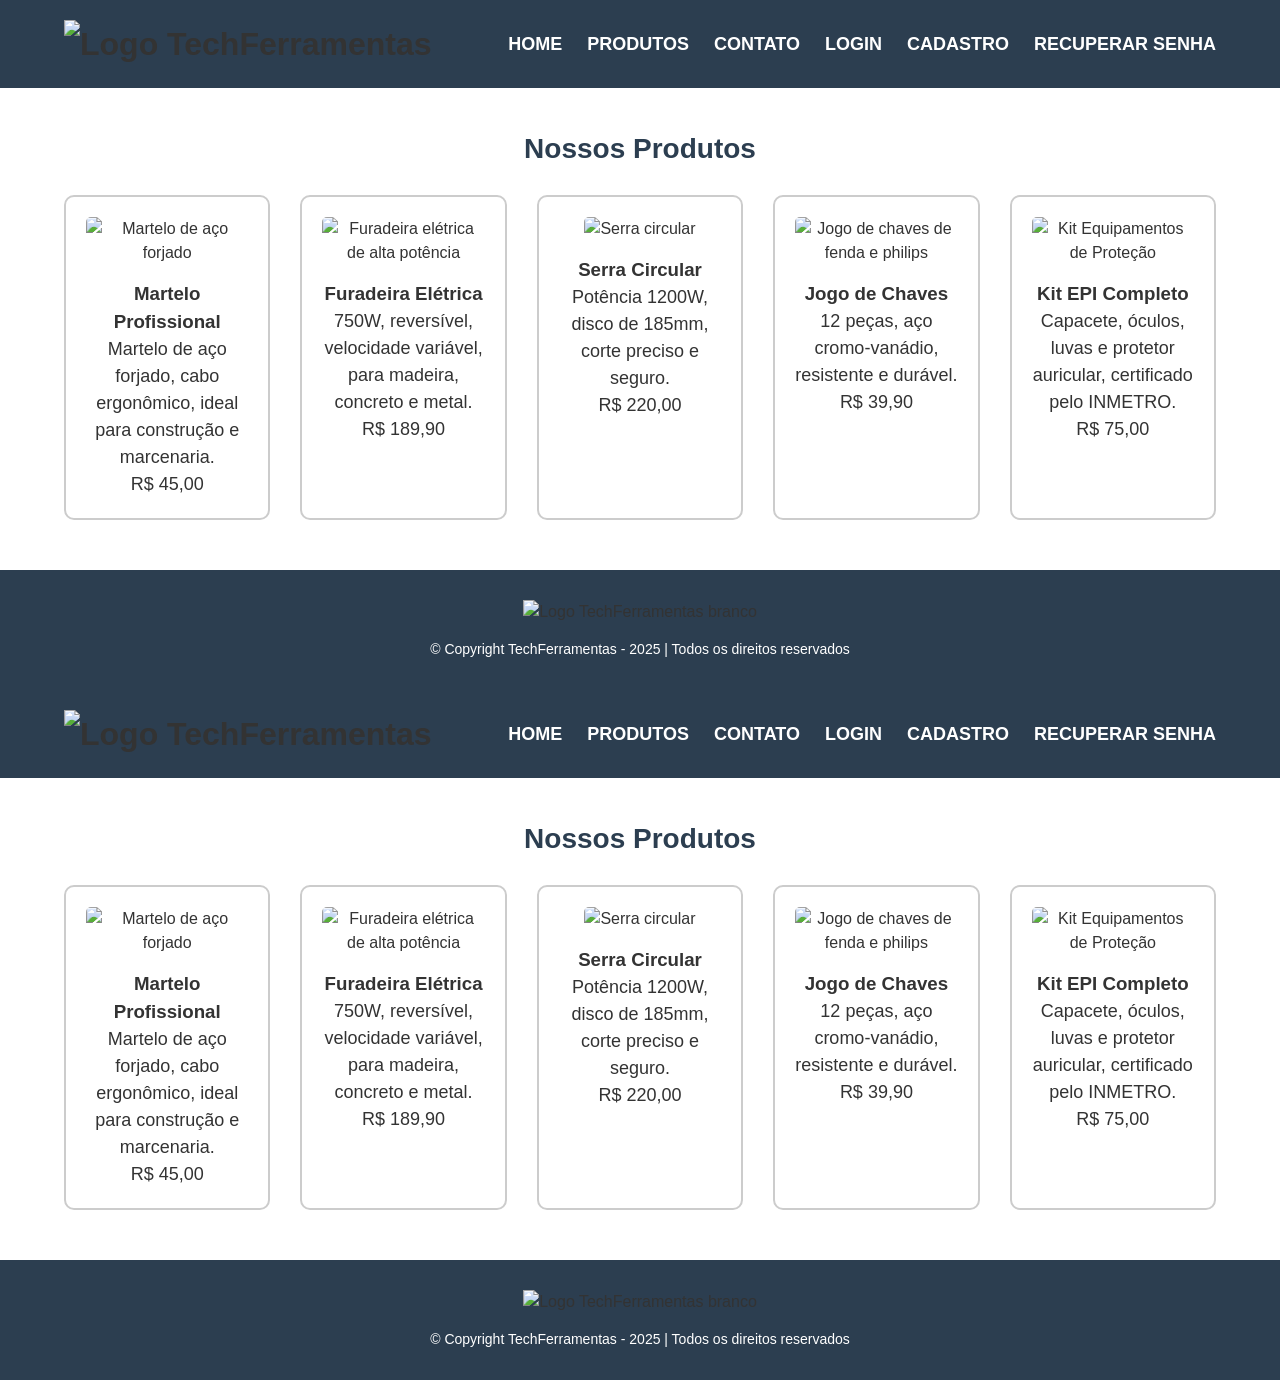
==== produtos.html @ 3b244cd1 "Add files via upload" ====
<!DOCTYPE html>
<html lang="pt-br">
<head>
    <meta charset="UTF-8">
    <meta name="viewport" content="width=device-width, initial-scale=1.0">
    <title>Produtos - TechFerramentas</title>
    <link rel="stylesheet" href="reset.css">
    <link rel="stylesheet" href="style.css">
    <link rel="stylesheet" href="style-produtos.css">
    <style>
        @media (max-width: 768px) {
            .caixa { flex-direction: column; text-align: center; gap: 15px; }
            nav ul { flex-direction: column; gap: 10px; padding: 0; }
            .titulo-centralizado { font-size: 1.5em; }
            .lista-produtos { grid-template-columns: 1fr; gap: 20px; }
        }
        @media (max-width: 480px) {
            header h1 img { width: 120px; }
            nav a { font-size: 14px; }
            .produto h3 { font-size: 1.1em; }
        }
    </style>
</head>
<body>
    <header>
        <div class="caixa">
            <h1><img src="imagens/cabecalho.jpg" alt="Logo TechFerramentas"></h1>
            <nav>
                <ul>
                    <li><a href="index.html">Home</a></li>
                    <li><a href="produtos.html">Produtos</a></li>
                    <li><a href="contato.html">Contato</a></li>
                    <li><a href="login.html">Login</a></li>
                    <li><a href="cadastro.html">Cadastro</a></li>
                    <li><a href="recuperar-senha.html">Recuperar Senha</a></li>
                </ul>
            </nav>
        </div>
    </header>

    <main>
        <section class="produtos">
            <h2 class="titulo-centralizado">Nossos Produtos</h2>
            
            <ul class="lista-produtos">
                <li class="produto">
                    <img src="imagens/martelo.jpg" alt="Martelo de aço forjado">
                    <h3>Martelo Profissional</h3>
                    <p>Martelo de aço forjado, cabo ergonômico, ideal para construção e marcenaria.</p>
                    <p class="preco">R$ 45,00</p>
                </li>
                <li class="produto">
                    <img src="imagens/furadeira.jpg" alt="Furadeira elétrica de alta potência">
                    <h3>Furadeira Elétrica</h3>
                    <p>750W, reversível, velocidade variável, para madeira, concreto e metal.</p>
                    <p class="preco">R$ 189,90</p>
                </li>
                <li class="produto">
                    <img src="imagens/serra.jpg" alt="Serra circular">
                    <h3>Serra Circular</h3>
                    <p>Potência 1200W, disco de 185mm, corte preciso e seguro.</p>
                    <p class="preco">R$ 220,00</p>
                </li>
                <li class="produto">
                    <img src="imagens/chave.jpg" alt="Jogo de chaves de fenda e philips">
                    <h3>Jogo de Chaves</h3>
                    <p>12 peças, aço cromo-vanádio, resistente e durável.</p>
                    <p class="preco">R$ 39,90</p>
                </li>
                <li class="produto">
                    <img src="imagens/epp.jpg" alt="Kit Equipamentos de Proteção">
                    <h3>Kit EPI Completo</h3>
                    <p>Capacete, óculos, luvas e protetor auricular, certificado pelo INMETRO.</p>
                    <p class="preco">R$ 75,00</p>
                </li>
            </ul>
        </section>
    </main>

    <footer>
        <img src="imagens/dodape.jpg" alt="Logo TechFerramentas branco">
        <p class="copyright">&copy; Copyright TechFerramentas - 2025 | Todos os direitos reservados</p>
    </footer>
</body>
</html><!DOCTYPE html>
<html lang="pt-br">
<head>
    <meta charset="UTF-8">
    <meta name="viewport" content="width=device-width, initial-scale=1.0">
    <title>Produtos - TechFerramentas</title>
    <link rel="stylesheet" href="reset.css">
    <link rel="stylesheet" href="style.css">
    <link rel="stylesheet" href="style-produtos.css">
    <style>
        @media (max-width: 768px) {
            .caixa { flex-direction: column; text-align: center; gap: 15px; }
            nav ul { flex-direction: column; gap: 10px; padding: 0; }
            .titulo-centralizado { font-size: 1.5em; }
            .lista-produtos { grid-template-columns: 1fr; gap: 20px; }
        }
        @media (max-width: 480px) {
            header h1 img { width: 120px; }
            nav a { font-size: 14px; }
            .produto h3 { font-size: 1.1em; }
        }
    </style>
</head>
<body>
    <header>
        <div class="caixa">
            <h1><img src="imagens/cabecalho.jpg" alt="Logo TechFerramentas"></h1>
            <nav>
                <ul>
                    <li><a href="index.html">Home</a></li>
                    <li><a href="produtos.html">Produtos</a></li>
                    <li><a href="contato.html">Contato</a></li>
                    <li><a href="login.html">Login</a></li>
                    <li><a href="cadastro.html">Cadastro</a></li>
                    <li><a href="recuperar-senha.html">Recuperar Senha</a></li>
                </ul>
            </nav>
        </div>
    </header>

    <main>
        <section class="produtos">
            <h2 class="titulo-centralizado">Nossos Produtos</h2>
            
            <ul class="lista-produtos">
                <li class="produto">
                    <img src="imagens/martelo.jpg" alt="Martelo de aço forjado">
                    <h3>Martelo Profissional</h3>
                    <p>Martelo de aço forjado, cabo ergonômico, ideal para construção e marcenaria.</p>
                    <p class="preco">R$ 45,00</p>
                </li>
                <li class="produto">
                    <img src="imagens/furadeira.jpg" alt="Furadeira elétrica de alta potência">
                    <h3>Furadeira Elétrica</h3>
                    <p>750W, reversível, velocidade variável, para madeira, concreto e metal.</p>
                    <p class="preco">R$ 189,90</p>
                </li>
                <li class="produto">
                    <img src="imagens/serra.jpg" alt="Serra circular">
                    <h3>Serra Circular</h3>
                    <p>Potência 1200W, disco de 185mm, corte preciso e seguro.</p>
                    <p class="preco">R$ 220,00</p>
                </li>
                <li class="produto">
                    <img src="imagens/chave.jpg" alt="Jogo de chaves de fenda e philips">
                    <h3>Jogo de Chaves</h3>
                    <p>12 peças, aço cromo-vanádio, resistente e durável.</p>
                    <p class="preco">R$ 39,90</p>
                </li>
                <li class="produto">
                    <img src="imagens/epp.jpg" alt="Kit Equipamentos de Proteção">
                    <h3>Kit EPI Completo</h3>
                    <p>Capacete, óculos, luvas e protetor auricular, certificado pelo INMETRO.</p>
                    <p class="preco">R$ 75,00</p>
                </li>
            </ul>
        </section>
    </main>

    <footer>
        <img src="imagens/dodape.jpg" alt="Logo TechFerramentas branco">
        <p class="copyright">&copy; Copyright TechFerramentas - 2025 | Todos os direitos reservados</p>
    </footer>
</body>
</html>
---- style.css ----
body {
    font-family: Arial, sans-serif;
    color: #333333;
    line-height: 1.5;
}

header {
    background-color: #2c3e50;
    padding: 20px 0;
}

.caixa {
    width: 90%;
    margin: 0 auto;
    display: flex;
    align-items: center;
    justify-content: space-between;
}

h1 img {
    height: 80px;
}

nav ul {
    display: flex;
    gap: 25px;
}

nav a {
    color: #ffffff;
    font-weight: bold;
    font-size: 18px;
    text-transform: uppercase;
}

nav a:hover {
    color: #f39c12;
    text-decoration: underline;
}

main {
    width: 90%;
    margin: 40px auto;
}

.titulo-centralizado {
    text-align: center;
    font-size: 28px;
    margin-bottom: 25px;
    color: #2c3e50;
}

p {
    text-align: center;
    font-size: 18px;
}

#missao {
    font-size: 20px;
    margin: 20px 0;
}

em strong {
    color: #e74c3c;
}

/* Formulário */
form {
    margin: 40px 0;
}

label {
    display: block;
    font-size: 17px;
    margin-bottom: 8px;
}

.input-padrao {
    display: block;
    margin-bottom: 20px;
    padding: 12px;
    width: 60%;
    border: 1px solid #ccc;
    border-radius: 5px;
    font-size: 16px;
}

fieldset {
    border: 1px solid #ccc;
    padding: 20px;
    margin-bottom: 20px;
    border-radius: 5px;
    width: 60%;
}

legend {
    font-weight: bold;
    font-size: 18px;
    color: #2c3e50;
    margin-bottom: 10px;
}

.checkbox {
    margin: 20px 0;
}

.envia {
    padding: 12px 35px;
    background-color: #27ae60;
    color: #ffffff;
    font-weight: bold;
    font-size: 16px;
    border-radius: 5px;
    cursor: pointer;
    transition: background 0.3s;
}

.envia:hover {
    background-color: #219653;
}

/* Tabela */
.horario-atendimento {
    width: 60%;
    margin: 40px auto;
    border: 1px solid #ccc;
}

.horario-atendimento th, 
.horario-atendimento td {
    border: 1px solid #ccc;
    padding: 12px;
    text-align: center;
    font-size: 17px;
}

.horario-atendimento th {
    background-color: #2c3e50;
    color: #ffffff;
}

/* Página Produtos */
.lista-produtos {
    display: flex;
    gap: 30px;
    justify-content: center;
}

.lista-produtos li {
    border: 2px solid #ccc;
    border-radius: 10px;
    padding: 20px;
    text-align: center;
    width: 30%;
    background: #fff;
    transition: transform 0.3s;
}

.lista-produtos li:hover {
    transform: scale(1.03);
    border-color: #f39c12;
}

.lista-produtos h2 {
    font-size: 22px;
    margin-bottom: 15px;
    color: #2c3e50;
}

.lista-produtos img {
    width: 100%;
    height: auto;
    margin-bottom: 15px;
    border-radius: 5px;
}

.produto-descricao {
    font-size: 16px;
    margin-bottom: 15px;
}

.produto-preco {
    font-size: 24px;
    font-weight: bold;
    color: #e74c3c;
}

/* Rodapé */
footer {
    background-color: #2c3e50;
    text-align: center;
    padding: 30px 0;
    margin-top: 50px;
}

footer img {
    height: 60px;
    margin-bottom: 15px;
}

.copyright {
    color: #ffffff;
    font-size: 14px;
}
body {
    background-image: url("IMAGENS/bg.jpg");
    background-size: cover;
}
---- style.css ----
body {
    font-family: Arial, sans-serif;
    color: #333333;
    line-height: 1.5;
}

header {
    background-color: #2c3e50;
    padding: 20px 0;
}

.caixa {
    width: 90%;
    margin: 0 auto;
    display: flex;
    align-items: center;
    justify-content: space-between;
}

h1 img {
    height: 80px;
}

nav ul {
    display: flex;
    gap: 25px;
}

nav a {
    color: #ffffff;
    font-weight: bold;
    font-size: 18px;
    text-transform: uppercase;
}

nav a:hover {
    color: #f39c12;
    text-decoration: underline;
}

main {
    width: 90%;
    margin: 40px auto;
}

.titulo-centralizado {
    text-align: center;
    font-size: 28px;
    margin-bottom: 25px;
    color: #2c3e50;
}

p {
    text-align: center;
    font-size: 18px;
}

#missao {
    font-size: 20px;
    margin: 20px 0;
}

em strong {
    color: #e74c3c;
}

/* Formulário */
form {
    margin: 40px 0;
}

label {
    display: block;
    font-size: 17px;
    margin-bottom: 8px;
}

.input-padrao {
    display: block;
    margin-bottom: 20px;
    padding: 12px;
    width: 60%;
    border: 1px solid #ccc;
    border-radius: 5px;
    font-size: 16px;
}

fieldset {
    border: 1px solid #ccc;
    padding: 20px;
    margin-bottom: 20px;
    border-radius: 5px;
    width: 60%;
}

legend {
    font-weight: bold;
    font-size: 18px;
    color: #2c3e50;
    margin-bottom: 10px;
}

.checkbox {
    margin: 20px 0;
}

.envia {
    padding: 12px 35px;
    background-color: #27ae60;
    color: #ffffff;
    font-weight: bold;
    font-size: 16px;
    border-radius: 5px;
    cursor: pointer;
    transition: background 0.3s;
}

.envia:hover {
    background-color: #219653;
}

/* Tabela */
.horario-atendimento {
    width: 60%;
    margin: 40px auto;
    border: 1px solid #ccc;
}

.horario-atendimento th, 
.horario-atendimento td {
    border: 1px solid #ccc;
    padding: 12px;
    text-align: center;
    font-size: 17px;
}

.horario-atendimento th {
    background-color: #2c3e50;
    color: #ffffff;
}

/* Página Produtos */
.lista-produtos {
    display: flex;
    gap: 30px;
    justify-content: center;
}

.lista-produtos li {
    border: 2px solid #ccc;
    border-radius: 10px;
    padding: 20px;
    text-align: center;
    width: 30%;
    background: #fff;
    transition: transform 0.3s;
}

.lista-produtos li:hover {
    transform: scale(1.03);
    border-color: #f39c12;
}

.lista-produtos h2 {
    font-size: 22px;
    margin-bottom: 15px;
    color: #2c3e50;
}

.lista-produtos img {
    width: 100%;
    height: auto;
    margin-bottom: 15px;
    border-radius: 5px;
}

.produto-descricao {
    font-size: 16px;
    margin-bottom: 15px;
}

.produto-preco {
    font-size: 24px;
    font-weight: bold;
    color: #e74c3c;
}

/* Rodapé */
footer {
    background-color: #2c3e50;
    text-align: center;
    padding: 30px 0;
    margin-top: 50px;
}

footer img {
    height: 60px;
    margin-bottom: 15px;
}

.copyright {
    color: #ffffff;
    font-size: 14px;
}
body {
    background-image: url("IMAGENS/bg.jpg");
    background-size: cover;
}
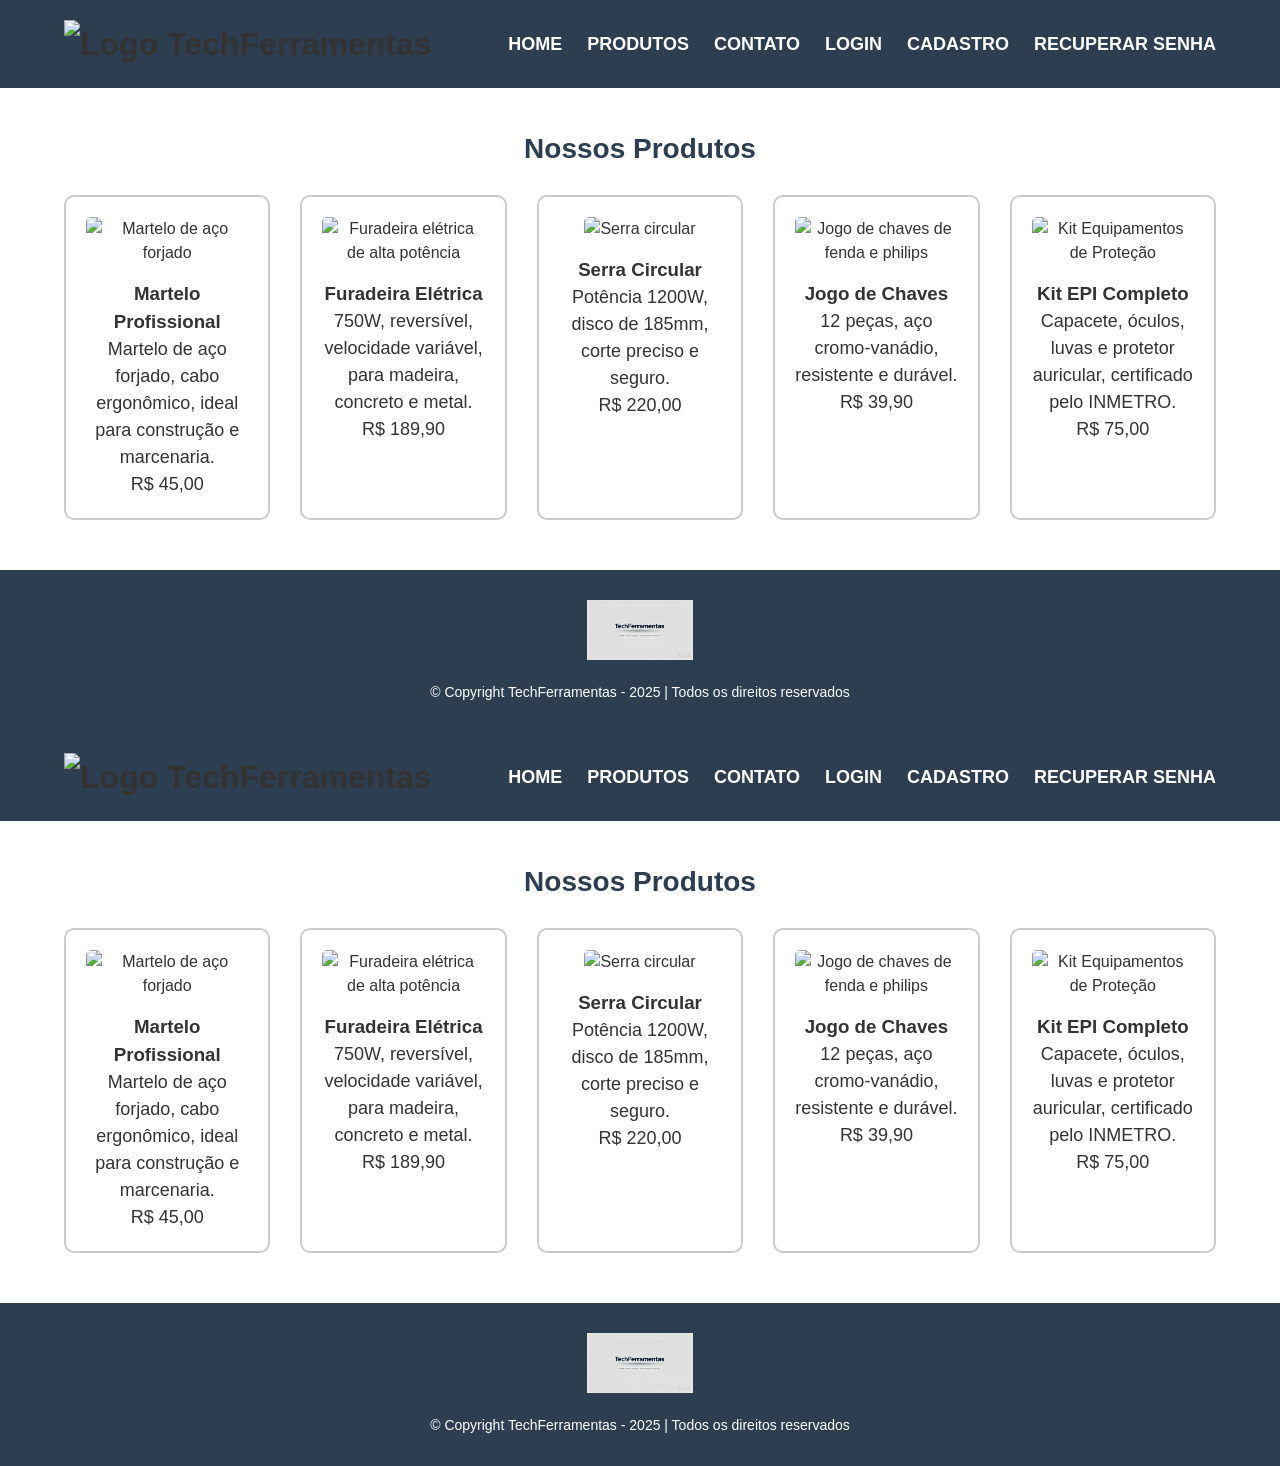
==== commit 75c61a23: "Add files via upload" ====
--- a/produtos.html
+++ b/produtos.html
@@ -24,7 +24,7 @@
 <body>
     <header>
         <div class="caixa">
-            <h1><img src="imagens/cabecalho.jpg" alt="Logo TechFerramentas"></h1>
+            <h1><img src="cabecalho.jpg" alt="Logo TechFerramentas"></h1>
             <nav>
                 <ul>
                     <li><a href="index.html">Home</a></li>
@@ -44,31 +44,31 @@
             
             <ul class="lista-produtos">
                 <li class="produto">
-                    <img src="imagens/martelo.jpg" alt="Martelo de aço forjado">
+                    <img src="martelo.jpg" alt="Martelo de aço forjado">
                     <h3>Martelo Profissional</h3>
                     <p>Martelo de aço forjado, cabo ergonômico, ideal para construção e marcenaria.</p>
                     <p class="preco">R$ 45,00</p>
                 </li>
                 <li class="produto">
-                    <img src="imagens/furadeira.jpg" alt="Furadeira elétrica de alta potência">
+                    <img src="furadeira.jpg" alt="Furadeira elétrica de alta potência">
                     <h3>Furadeira Elétrica</h3>
                     <p>750W, reversível, velocidade variável, para madeira, concreto e metal.</p>
                     <p class="preco">R$ 189,90</p>
                 </li>
                 <li class="produto">
-                    <img src="imagens/serra.jpg" alt="Serra circular">
+                    <img src="serra.jpg" alt="Serra circular">
                     <h3>Serra Circular</h3>
                     <p>Potência 1200W, disco de 185mm, corte preciso e seguro.</p>
                     <p class="preco">R$ 220,00</p>
                 </li>
                 <li class="produto">
-                    <img src="imagens/chave.jpg" alt="Jogo de chaves de fenda e philips">
+                    <img src="chave.jpg" alt="Jogo de chaves de fenda e philips">
                     <h3>Jogo de Chaves</h3>
                     <p>12 peças, aço cromo-vanádio, resistente e durável.</p>
                     <p class="preco">R$ 39,90</p>
                 </li>
                 <li class="produto">
-                    <img src="imagens/epp.jpg" alt="Kit Equipamentos de Proteção">
+                    <img src="epp.jpg" alt="Kit Equipamentos de Proteção">
                     <h3>Kit EPI Completo</h3>
                     <p>Capacete, óculos, luvas e protetor auricular, certificado pelo INMETRO.</p>
                     <p class="preco">R$ 75,00</p>
@@ -78,7 +78,7 @@
     </main>
 
     <footer>
-        <img src="imagens/dodape.jpg" alt="Logo TechFerramentas branco">
+        <img src="dodape.jpg" alt="Logo TechFerramentas branco">
         <p class="copyright">&copy; Copyright TechFerramentas - 2025 | Todos os direitos reservados</p>
     </footer>
 </body>
@@ -108,7 +108,7 @@
 <body>
     <header>
         <div class="caixa">
-            <h1><img src="imagens/cabecalho.jpg" alt="Logo TechFerramentas"></h1>
+            <h1><img src="cabecalho.jpg" alt="Logo TechFerramentas"></h1>
             <nav>
                 <ul>
                     <li><a href="index.html">Home</a></li>
@@ -128,31 +128,31 @@
             
             <ul class="lista-produtos">
                 <li class="produto">
-                    <img src="imagens/martelo.jpg" alt="Martelo de aço forjado">
+                    <img src="martelo.jpg" alt="Martelo de aço forjado">
                     <h3>Martelo Profissional</h3>
                     <p>Martelo de aço forjado, cabo ergonômico, ideal para construção e marcenaria.</p>
                     <p class="preco">R$ 45,00</p>
                 </li>
                 <li class="produto">
-                    <img src="imagens/furadeira.jpg" alt="Furadeira elétrica de alta potência">
+                    <img src="furadeira.jpg" alt="Furadeira elétrica de alta potência">
                     <h3>Furadeira Elétrica</h3>
                     <p>750W, reversível, velocidade variável, para madeira, concreto e metal.</p>
                     <p class="preco">R$ 189,90</p>
                 </li>
                 <li class="produto">
-                    <img src="imagens/serra.jpg" alt="Serra circular">
+                    <img src="serra.jpg" alt="Serra circular">
                     <h3>Serra Circular</h3>
                     <p>Potência 1200W, disco de 185mm, corte preciso e seguro.</p>
                     <p class="preco">R$ 220,00</p>
                 </li>
                 <li class="produto">
-                    <img src="imagens/chave.jpg" alt="Jogo de chaves de fenda e philips">
+                    <img src="chave.jpg" alt="Jogo de chaves de fenda e philips">
                     <h3>Jogo de Chaves</h3>
                     <p>12 peças, aço cromo-vanádio, resistente e durável.</p>
                     <p class="preco">R$ 39,90</p>
                 </li>
                 <li class="produto">
-                    <img src="imagens/epp.jpg" alt="Kit Equipamentos de Proteção">
+                    <img src="epp.jpg" alt="Kit Equipamentos de Proteção">
                     <h3>Kit EPI Completo</h3>
                     <p>Capacete, óculos, luvas e protetor auricular, certificado pelo INMETRO.</p>
                     <p class="preco">R$ 75,00</p>
@@ -162,7 +162,7 @@
     </main>
 
     <footer>
-        <img src="imagens/dodape.jpg" alt="Logo TechFerramentas branco">
+        <img src="dodape.jpg" alt="Logo TechFerramentas branco">
         <p class="copyright">&copy; Copyright TechFerramentas - 2025 | Todos os direitos reservados</p>
     </footer>
 </body>
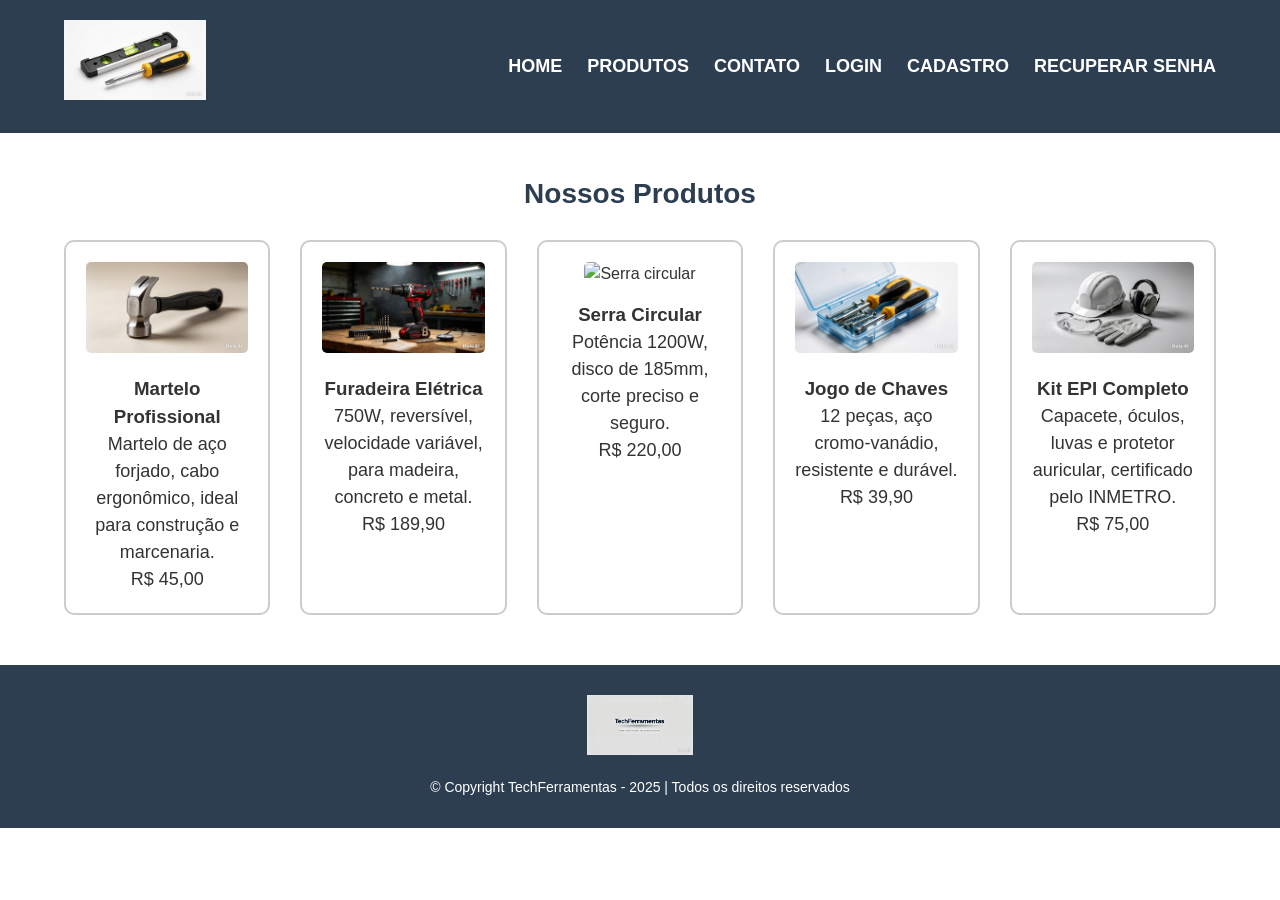
==== commit 8047764a: "Add files via upload" ====
--- a/produtos.html
+++ b/produtos.html
@@ -82,88 +82,3 @@
         <p class="copyright">&copy; Copyright TechFerramentas - 2025 | Todos os direitos reservados</p>
     </footer>
 </body>
-</html><!DOCTYPE html>
-<html lang="pt-br">
-<head>
-    <meta charset="UTF-8">
-    <meta name="viewport" content="width=device-width, initial-scale=1.0">
-    <title>Produtos - TechFerramentas</title>
-    <link rel="stylesheet" href="reset.css">
-    <link rel="stylesheet" href="style.css">
-    <link rel="stylesheet" href="style-produtos.css">
-    <style>
-        @media (max-width: 768px) {
-            .caixa { flex-direction: column; text-align: center; gap: 15px; }
-            nav ul { flex-direction: column; gap: 10px; padding: 0; }
-            .titulo-centralizado { font-size: 1.5em; }
-            .lista-produtos { grid-template-columns: 1fr; gap: 20px; }
-        }
-        @media (max-width: 480px) {
-            header h1 img { width: 120px; }
-            nav a { font-size: 14px; }
-            .produto h3 { font-size: 1.1em; }
-        }
-    </style>
-</head>
-<body>
-    <header>
-        <div class="caixa">
-            <h1><img src="cabecalho.jpg" alt="Logo TechFerramentas"></h1>
-            <nav>
-                <ul>
-                    <li><a href="index.html">Home</a></li>
-                    <li><a href="produtos.html">Produtos</a></li>
-                    <li><a href="contato.html">Contato</a></li>
-                    <li><a href="login.html">Login</a></li>
-                    <li><a href="cadastro.html">Cadastro</a></li>
-                    <li><a href="recuperar-senha.html">Recuperar Senha</a></li>
-                </ul>
-            </nav>
-        </div>
-    </header>
-
-    <main>
-        <section class="produtos">
-            <h2 class="titulo-centralizado">Nossos Produtos</h2>
-            
-            <ul class="lista-produtos">
-                <li class="produto">
-                    <img src="martelo.jpg" alt="Martelo de aço forjado">
-                    <h3>Martelo Profissional</h3>
-                    <p>Martelo de aço forjado, cabo ergonômico, ideal para construção e marcenaria.</p>
-                    <p class="preco">R$ 45,00</p>
-                </li>
-                <li class="produto">
-                    <img src="furadeira.jpg" alt="Furadeira elétrica de alta potência">
-                    <h3>Furadeira Elétrica</h3>
-                    <p>750W, reversível, velocidade variável, para madeira, concreto e metal.</p>
-                    <p class="preco">R$ 189,90</p>
-                </li>
-                <li class="produto">
-                    <img src="serra.jpg" alt="Serra circular">
-                    <h3>Serra Circular</h3>
-                    <p>Potência 1200W, disco de 185mm, corte preciso e seguro.</p>
-                    <p class="preco">R$ 220,00</p>
-                </li>
-                <li class="produto">
-                    <img src="chave.jpg" alt="Jogo de chaves de fenda e philips">
-                    <h3>Jogo de Chaves</h3>
-                    <p>12 peças, aço cromo-vanádio, resistente e durável.</p>
-                    <p class="preco">R$ 39,90</p>
-                </li>
-                <li class="produto">
-                    <img src="epp.jpg" alt="Kit Equipamentos de Proteção">
-                    <h3>Kit EPI Completo</h3>
-                    <p>Capacete, óculos, luvas e protetor auricular, certificado pelo INMETRO.</p>
-                    <p class="preco">R$ 75,00</p>
-                </li>
-            </ul>
-        </section>
-    </main>
-
-    <footer>
-        <img src="dodape.jpg" alt="Logo TechFerramentas branco">
-        <p class="copyright">&copy; Copyright TechFerramentas - 2025 | Todos os direitos reservados</p>
-    </footer>
-</body>
-</html>
